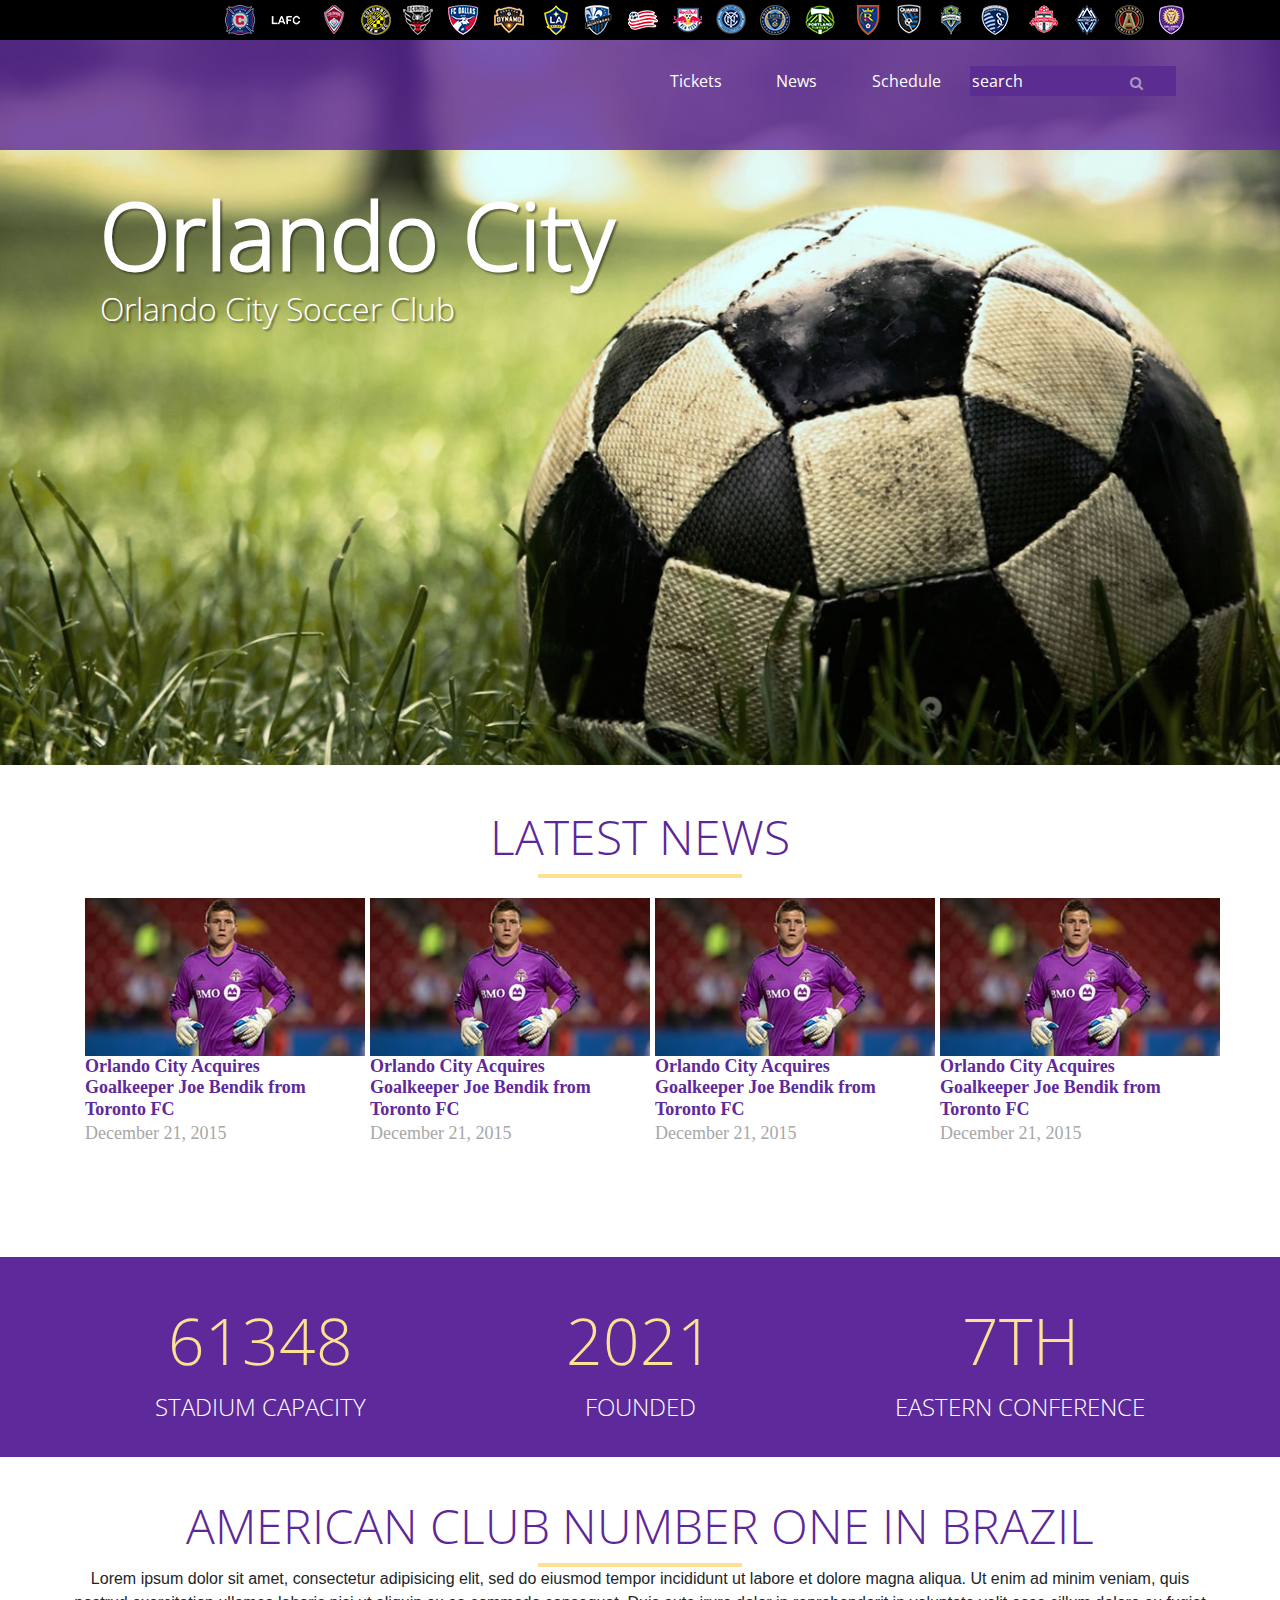
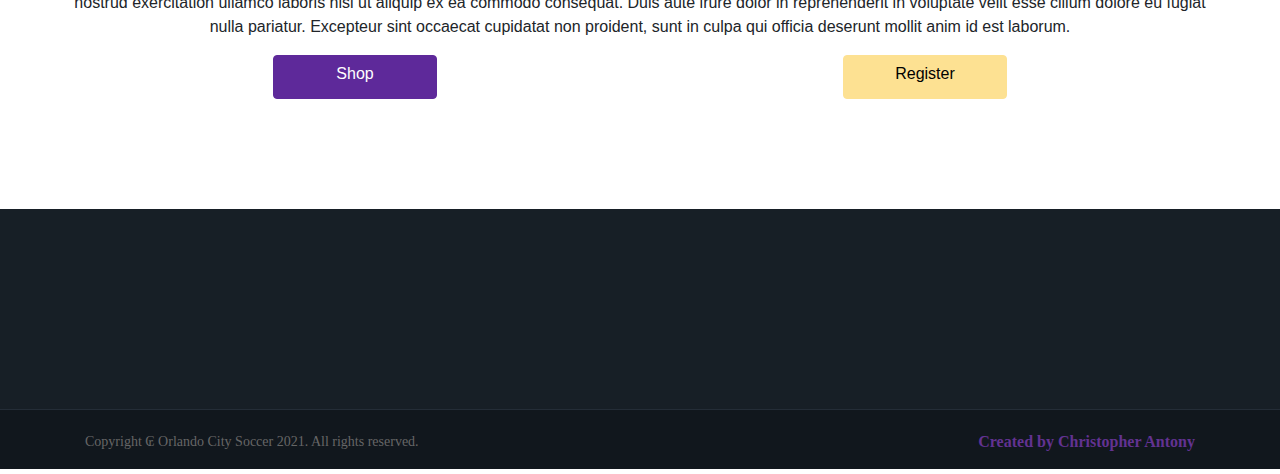
==== index.html @ f62ab470 "Versão 2" ====
<!DOCTYPE html>
<html>
<head>
	<meta charset="utf-8">
	<meta name="viewport" content="width=device-width, initial-scale=1">
	<title>Orlando City</title>
    <link rel="stylesheet" href="lib/bootstrap/css/bootstrap.min.css"> 
    <link rel="stylesheet" href="https://maxcdn.bootstrapcdn.com/font-awesome/4.5.0/css/font-awesome.min.css">
	<link rel="stylesheet" href="css/orlando.css">
</head>
<body>

	<header>
		<div class="container">
			<img id="logotipo" src="img/orlando-logo.png" alt="Logotipo">
		</div>

		<div class="header-black">
			<div class="container">
				<ul align="right">
					<li class="club-01"><a href="#"></a></li>
					<li class="club-02"><a href="#"></a></li>
					<li class="club-03"><a href="#"></a></li>
					<li class="club-04"><a href="#"></a></li>
					<li class="club-05"><a href="#"></a></li>
					<li class="club-06"><a href="#"></a></li>
					<li class="club-07"><a href="#"></a></li>
					<li class="club-08"><a href="#"></a></li>
					<li class="club-09"><a href="#"></a></li>
					<li class="club-10"><a href="#"></a></li>
					<li class="club-11"><a href="#"></a></li>
					<li class="club-12"><a href="#"></a></li>
					<li class="club-13"><a href="#"></a></li>
					<li class="club-14"><a href="#"></a></li>
					<li class="club-15"><a href="#"></a></li>
					<li class="club-16"><a href="#"></a></li>
					<li class="club-17"><a href="#"></a></li>
					<li class="club-18"><a href="#"></a></li>
					<li class="club-19"><a href="#"></a></li>
					<li class="club-20"><a href="#"></a></li>
					<li class="club-21"><a href="#"></a></li>
					<li class="club-22"><a href="#"></a></li>
				</ul>		
			</div>
		</div>

			<div class="container">	
				<div class="row">
					<nav id="menu">
						<ul align="right">
							<li><a href="#">Tickets</a></li>
							<li><a href="#">News</a></li>
							<li><a href="#">Schedule</a></li>
							<li class="search">
								<div class="input-group">
							      <input type="search" placeholder="search">
							      <span class="input-group-btn">
							        <button type="button"><i class="fa fa-search"></i></button>
							      </span>
							    </div><!-- /input-group -->
							</li>
						</ul>
					</nav>
				</div>
			</div>
	</header>

	<section>
		<div id="banner">
			<h1>Orlando City
				<small>
					Orlando City Soccer Club 
				</small>
			</h1>
			<img src="img/banner.jpg">
		</div>

		<div id="news" class="container">
				
				<div class="row text-center">
					<h2>Latest News</h2>
					<hr>	
				</div>				

				<div class="row thumbnails">
					<div class="col-md-3">
						
						<img src="img/noticia-thumb.jpg" alt="Noticia">
						<h3>Orlando City Acquires Goalkeeper Joe Bendik from Toronto FC</h3>
						<time>December 21, 2015</time>

					</div>
					<div class="col-md-3">
						
						<img src="img/noticia-thumb.jpg" alt="Noticia">
						<h3>Orlando City Acquires Goalkeeper Joe Bendik from Toronto FC</h3>
						<time>December 21, 2015</time>

					</div>
					<div class="col-md-3">
						
						<img src="img/noticia-thumb.jpg" alt="Noticia">
						<h3>Orlando City Acquires Goalkeeper Joe Bendik from Toronto FC</h3>
						<time>December 21, 2015</time>

					</div>
					<div class="col-md-3">
						
						<img src="img/noticia-thumb.jpg" alt="Noticia">
						<h3>Orlando City Acquires Goalkeeper Joe Bendik from Toronto FC</h3>
						<time>December 21, 2015</time>

					</div>
				</div>

			</div>


			<div id="estatisticas">
				<div class="container">
				<div class="row">
					<div class="col-md-4"><p>61348<small>Stadium Capacity</small></p></div>
					<div class="col-md-4"><p>2021<small>Founded</small></p></div>
					<div class="col-md-4"><p>7th<small>Eastern conference</small></p></div>
				</div>
			</div>
			</div>


			<div id="call-to-action">
				<div class="container">
				<div class="row text-center">
					<h2>American club number one in Brazil</h2>
					<hr>
				</div>

				<div class="row">
					<p>Lorem ipsum dolor sit amet, consectetur adipisicing elit, sed do eiusmod
					tempor incididunt ut labore et dolore magna aliqua. Ut enim ad minim veniam,
					quis nostrud exercitation ullamco laboris nisi ut aliquip ex ea commodo
					consequat. Duis aute irure dolor in reprehenderit in voluptate velit esse
					cillum dolore eu fugiat nulla pariatur. Excepteur sint occaecat cupidatat non
					proident, sunt in culpa qui officia deserunt mollit anim id est laborum.</p>
				</div>

				<div class="row">
					<div class="col-md-6">
						<a href="¨#" class="btn btn-roxo">Shop</a>
					</div>
					<div class="col-md-6">
						<a href="¨#" class="btn btn-amarelo">Register</a>
					</div>
				</div>
			</div>
			</div>
	</section>

	<footer>
		<div class="row row-cinza-claro">
			<div class="container">
				
			</div>
		</div>

		<div class="row row-cinza-escuro">
			<div class="container">
				<p class="pull-left">Copyright ₢ Orlando City Soccer 2021. All rights reserved.</p>
				<p class="pull-right text-roxo">Created by Christopher Antony</p>
			</div>
		</div>

	</footer>


	<script src="lib/jquery/jquery.min.js"></script>
	<script src="lib/bootstrap/js/bootstrap.min.js"></script>
</body>
</html>
---- css/orlando.css ----
@font-face{
	font-family: 'Open-Sans';
	src: url("../fonts/static/OpenSans/OpenSans-Regular.ttf");
	font-size: 1em;
}

@font-face{
	font-family: 'OpenSans-Light';
	src: url("../fonts/static/OpenSans/OpenSans-Light.ttf");
	font-size: 1em;
}

header{
	width: 100%;
	height: 150px;
	background-color: rgba(94, 41, 154, 0.8);
	z-index: 2;
	position: relative;
}

header .container{
	position: relative;

}

header .header-black{

	background-color: #000;
	height: 40px;

}

header .header-black li{

	background-image: url("../img/clubs.png");
	background-repeat: no-repeat;
	display: inline-block;
	margin: 4px;

}

header .header-black li.club-01{
	background-position: 0px 0px;
}

header .header-black li.club-02{
	background-position: -48px 0px;
}

header .header-black li.club-03{
	background-position: -90px 0px;
}

header .header-black li.club-04{
	background-position: -138px 0px;
}

header .header-black li.club-05{
	background-position: -190px 0px;
}

header .header-black li.club-06{
	background-position: -240px 0px;
}

header .header-black li.club-07{
	background-position: -287px 0px;
}

header .header-black li.club-08{
	background-position: -332px 0px;
}

header .header-black li.club-09{
	background-position: -379px 0px;
}

header .header-black li.club-10{
	background-position: -428px 0px;
}

header .header-black li.club-11{
	background-position: -477px 0px;
}

header .header-black li.club-12{
	background-position: -527px 0px;
}

header .header-black li.club-13{
	background-position: -578px 0px;
}

header .header-black li.club-14{
	background-position: -627px 0px;
}

header .header-black li.club-15{
	background-position: -670px 0px;
}

header .header-black li.club-16{
	background-position: -717px 0px;
}
header .header-black li.club-17 {
	background-position: -763px 0px;
}
header .header-black li.club-18 {
	background-position: -808px 0px;
}
header .header-black li.club-19 {
	background-position: -853px 0px;
}
header .header-black li.club-20 {
	background-position: -900px 0px;
}
header .header-black li.club-21 {
	background-position: -950px 0px;
}
header .header-black li.club-22 {
	background-position: -1000px 0px;
}


header .header-black li a {
	width: 32px;
	height: 32px;
	display: block;
}

header #logotipo{
	position: absolute;
	top: 20px;
	margin-left: -250px;
}

header .row{
	margin-left: 520px;
}

#menu{
	margin: 26px 0px;
}

#menu li{
	display: inline-block;
	font-family: "Open-Sans";
}

#menu li.search ::-webkit-input-placeholder{
	color: #fff;
}

#menu li a{
	color: #FFF;
	font-size: 16px;
	padding: 10px 25px;
}

#menu li.search {
	width: 182px;
}

#menu li.search button{
	background: none;
	border: none;
	position: absolute;
	right: 3px;
	top: 3px;
}

#menu li.search button i{
	font-size: 14px;
	color: rgba(255, 255, 255, 0.5);
}

#menu li.search input {
	background-color: #5C2D90;
	color: #fff;
	border: none;
	height: 30px;
	line-height: 30px;
}

#banner {
	width: 100%;
	height: 728px;
	position: relative;
	top: -270px;
}

#banner img{
	width: 100%;
	height: 728px;
	top: -270px;
}

#banner h1{
	color: #fff;
	top: 300px;
	position: relative;
	font-size: 92px;
	text-shadow: 2px 2px 2px rgba(0, 0, 0, 0.45);
	font-family: "OpenSans-Light";
	font-weight: bold;
	margin-left: 100px;
}

#banner h1 small{
	font-size: 32px;
	display: block;
}

#news {
	position: relative;
    top: -110px;

}
#news h2 {
	color:#5E2799;
	font-family: 'OpenSans-Light';
	font-size: 48px;
	text-transform: uppercase;
	text-align: center;
}
#news hr {
	border:#FDE192 solid 2px;
	width: 200px;
	margin: 0 auto;
}
#news .thumbnails {
	margin-top: 20px;
}
#news .thumbnails h3 {
	color: #5E299A;
	font-size: 18px;
	font-family: 'OpenSans';
	font-weight: bold;
	margin-bottom: 0;
}
#news .thumbnails time {
	color:#A7A7A7;
	font-size: 18px;
	font-family: 'OpenSans';
}

#news .text-center {
	margin-top: 40px;
	display: flex;
	flex-direction: column;
}

#estatisticas{
	background-color: #5E299A;
	width: 100%;
	height: 200px;
	text-align: center;
}

#estatisticas p{
	color: #FDE092;
	text-transform: uppercase;
	font-family: 'OpenSans-Light';
	font-size: 64px;
	margin-top: 36px;
}

#estatisticas p small{
	color: #fff;
	font-size: 24px;
	display: block;
}

#call-to-action{
	text-align: center;
}

#call-to-action h2{
	color: #5E2799;
	font-family: 'OpenSans-Light';
	font-size: 48px;
	text-transform: uppercase;
	text-align: center;

}

#call-to-action hr{
	border:#FDE192 solid 2px;
	width: 200px;
	margin: 0 auto;
}

#call-to-action .text-center {
	margin-top: 40px;
	display: flex;
	flex-direction: column;
}

#call-to-action .btn-roxo{
	color: #fff;
	background-color: #5E299A;
	border-color: #5E299A;
	min-width: 164px;
	height: 44px;

}

#call-to-action .btn-amarelo{
	color: #000;
	background-color: #FDE192;
	border-color: #FDE192;
	min-width: 164px;
	height: 44px;

}

footer{
	margin-top: 110px;
}

footer .row p{
	line-height: 64px;
	margin-bottom: 0;
}

footer .row-cinza-claro{
	height: 200px;
	background-color: #171F26;
}

footer .row-cinza-escuro{
	height: 60px;
	background-color: #11171D;
	border-top: #242D37 1px solid;
}
footer .pull-left{
	font-family: 'OpenSans';
	font-size: 14px;
	color: #666;
}

footer .text-roxo{
	color: #623291;
	font-family: 'OpenSans';
	font-weight: bold;
}
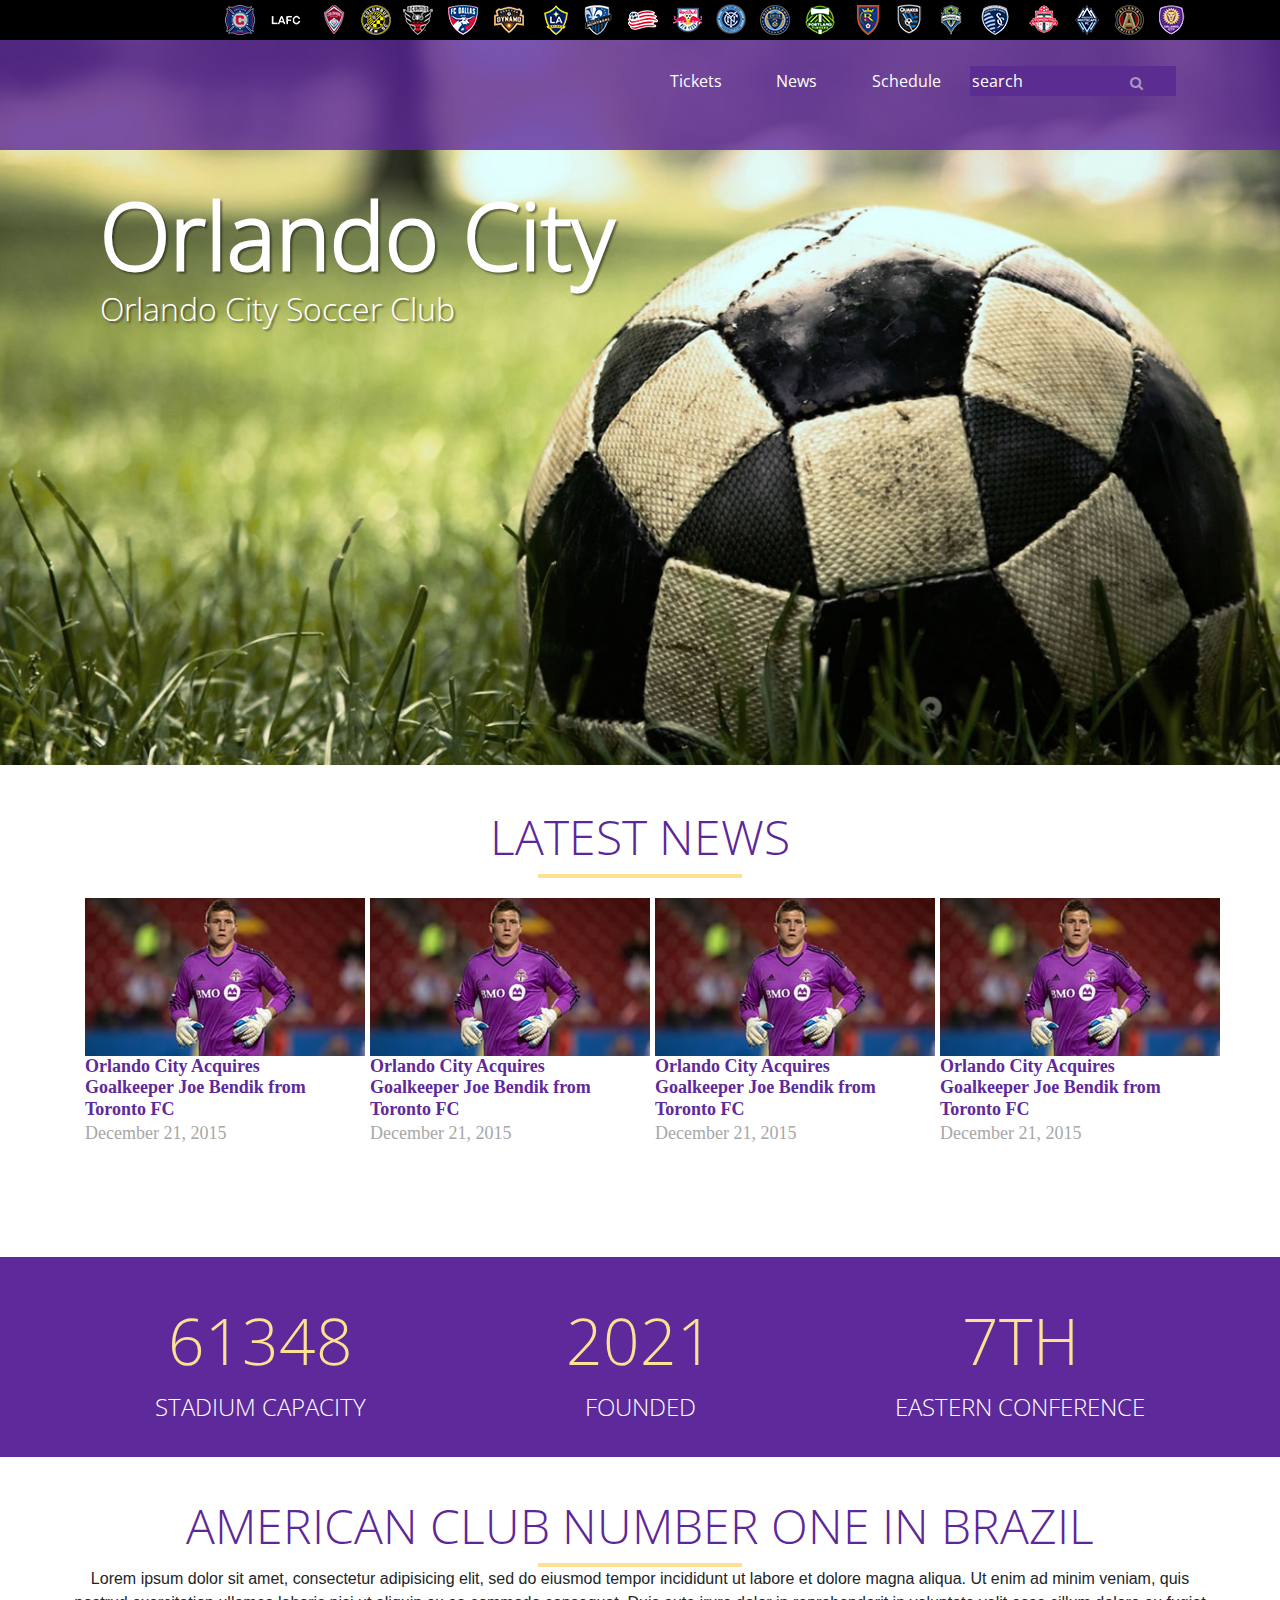
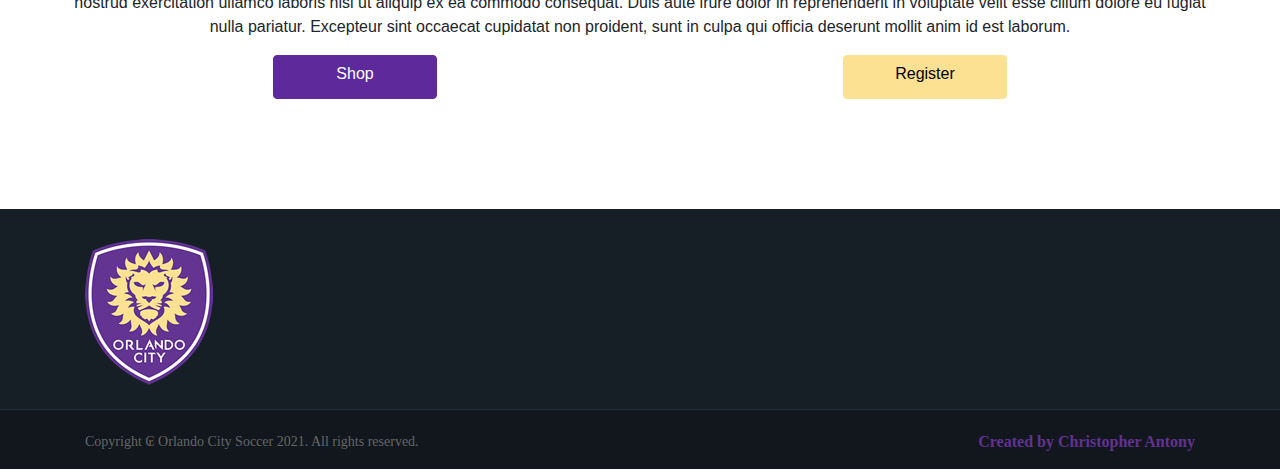
==== commit 103e176a: "Versão 2.1 - Finalizando footer" ====
--- a/index.html
+++ b/index.html
@@ -159,6 +159,24 @@
 		<div class="row row-cinza-claro">
 			<div class="container">
 				
+				<div class="row">
+
+					<div class="col-md-2">
+						<img id="logo_footer" src="img/orlando-logo.png" alt="Logotipo">
+					</div>
+					<div class="col-md-10">
+						<div class="col-md-4">
+							
+						</div>
+						<div class="col-md-4">
+							
+						</div>
+						<div class="col-md-4">
+							
+						</div>
+					</div>
+				</div>
+
 			</div>
 		</div>
 
--- a/css/orlando.css
+++ b/css/orlando.css
@@ -343,4 +343,8 @@
 	color: #623291;
 	font-family: 'OpenSans';
 	font-weight: bold;
+}
+
+#logo_footer{
+	margin-top: 30px;
 }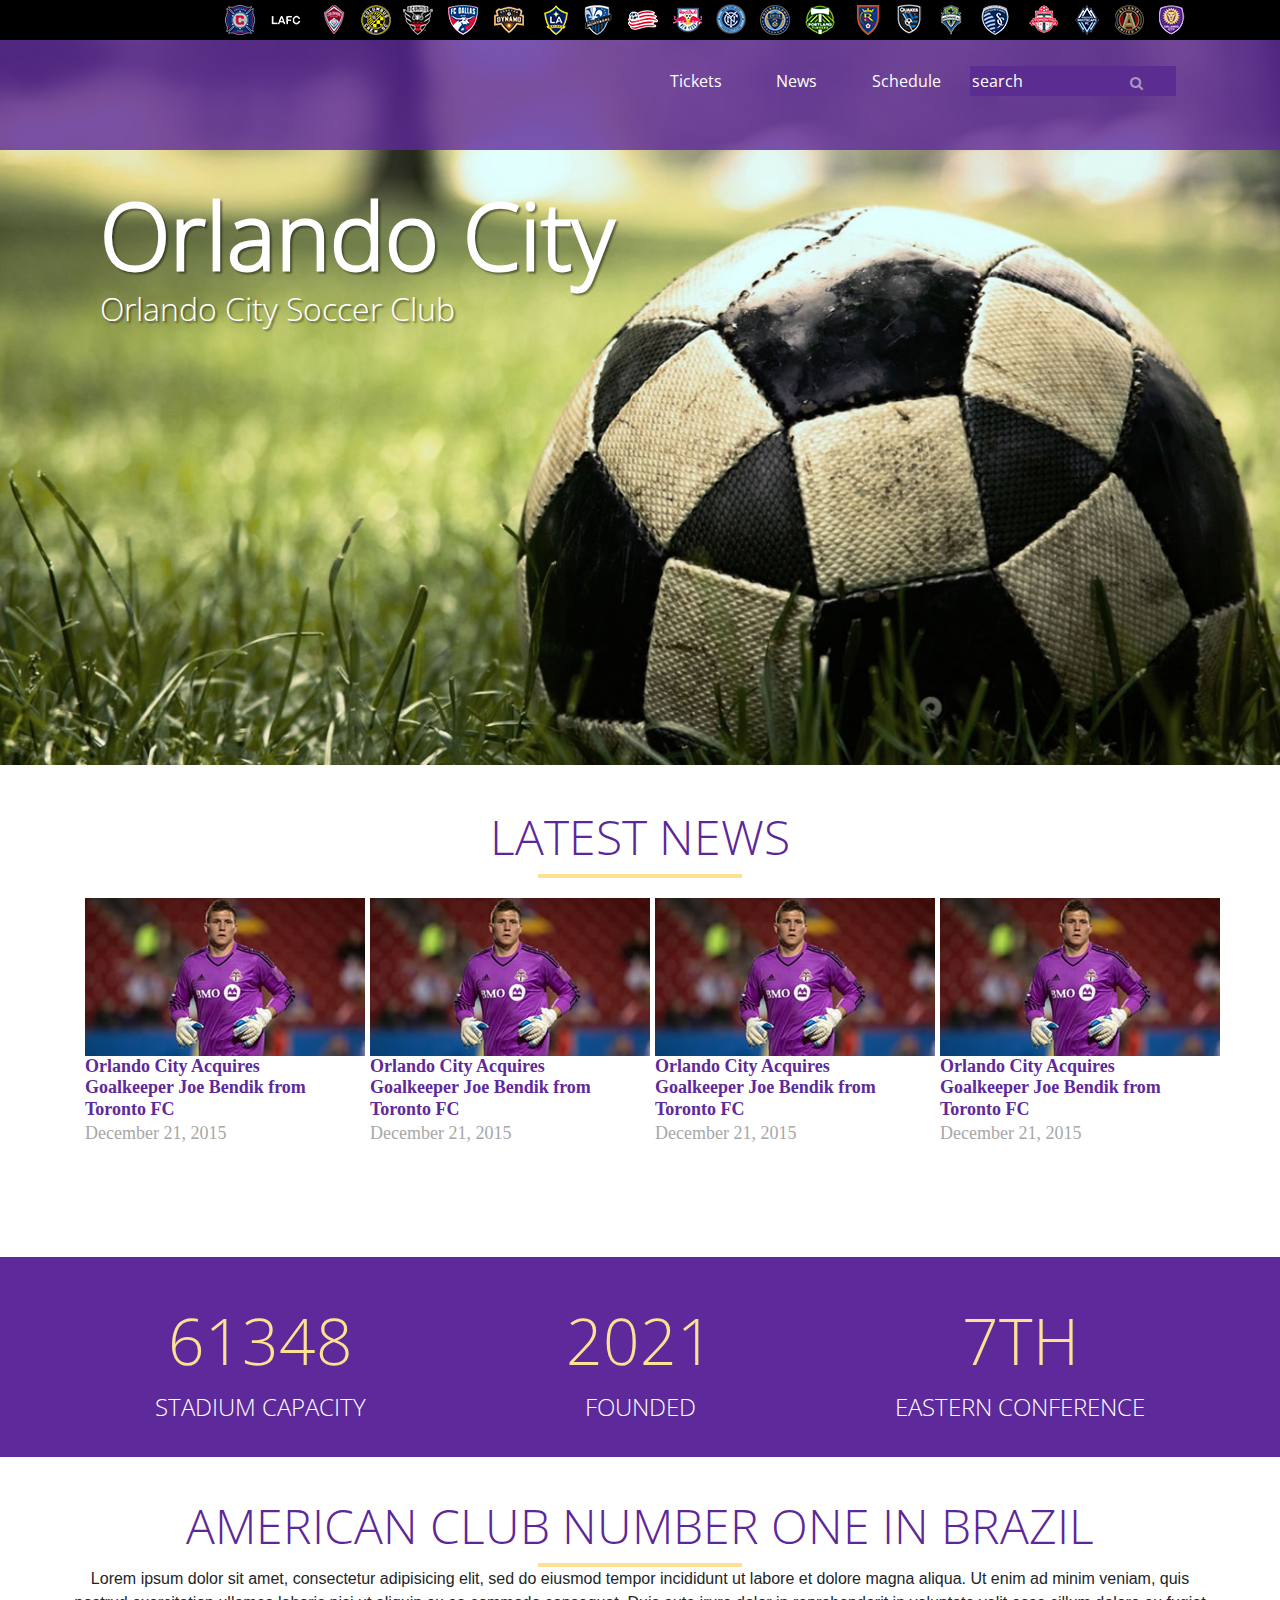
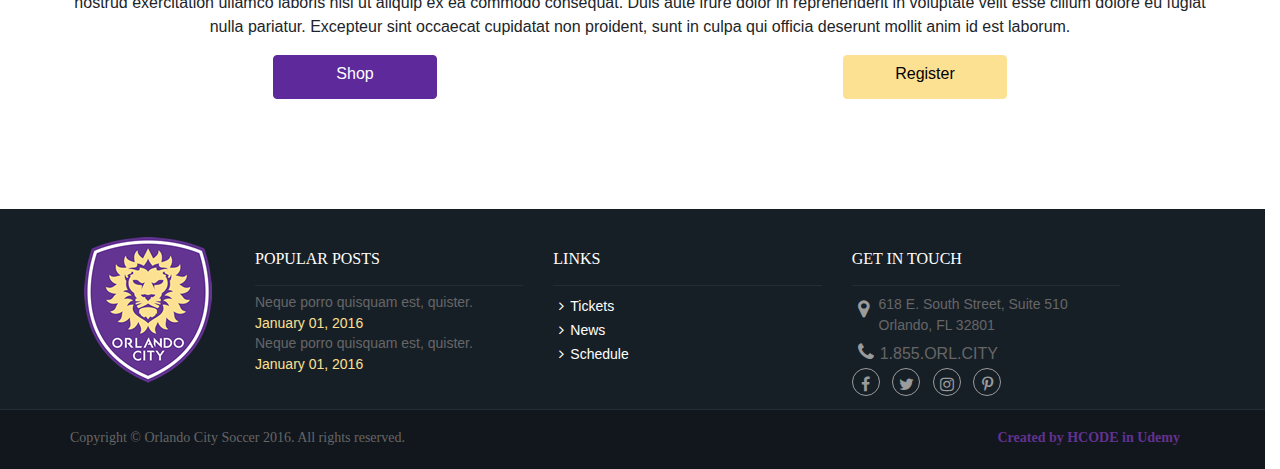
==== commit 68143999: "Versão 3" ====
--- a/index.html
+++ b/index.html
@@ -155,40 +155,98 @@
 			</div>
 	</section>
 
-	<footer>
-		<div class="row row-cinza-claro">
-			<div class="container">
+<footer>
+			
+			<div class="row row-cinza-claro">
 				
-				<div class="row">
-
-					<div class="col-md-2">
-						<img id="logo_footer" src="img/orlando-logo.png" alt="Logotipo">
-					</div>
-					<div class="col-md-10">
-						<div class="col-md-4">
+				<div class="container">
+					
+					<div class="row">
+						
+						<div class="col-md-2 text-center">
 							
+							<img class="logotipo" src="img/orlando-logo.png" alt="Logotipo">
+
 						</div>
-						<div class="col-md-4">
+						<div class="col-md-10">
 							
+							<div class="row row-cols">
+								<div class="col-md-4 col-popular-post">
+									
+									<h4>POPULAR POSTS</h4>
+
+									<ul class="list-unstyled">
+										<li>
+											<h5>Neque porro quisquam est, quister.</h5>
+											<time>January 01, 2016</time>
+										</li>
+										<li>
+											<h5>Neque porro quisquam est, quister.</h5>
+											<time>January 01, 2016</time>
+										</li>
+
+									</ul>
+
+								</div>
+								<div class="col-md-4 col-links">
+									
+									<h4>LINKS</h4>
+
+									<ul class="list-unstyled">
+										<li><a href="#"><i class="fa fa-angle-right"></i>Tickets</a></li>
+										<li><a href="#"><i class="fa fa-angle-right"></i>News</a></li>
+										<li><a href="#"><i class="fa fa-angle-right"></i>Schedule</a></li>
+									</ul>
+
+								</div>
+								<div class="col-md-4 col-get-in-touch">
+									
+									<h4>GET IN TOUCH</h4>
+
+									<address>
+										<i class="fa fa-map-marker"></i> <span>618 E. South Street, Suite 510<br/>Orlando, FL 32801</span>
+									</address>
+
+									<p><a href="tel:1855ORLCITY"><i class="fa fa-phone"></i>1.855.ORL.CITY</a></p>
+
+									<ul class="list-unstyled list-socials">
+										<li>
+											<a href="#" target="_blank"><i class="fa fa-facebook"></i></a>
+										</li>
+										<li>
+											<a href="#" target="_blank"><i class="fa fa-twitter"></i></a>
+										</li>
+										<li>
+											<a href="#" target="_blank"><i class="fa fa-instagram"></i></a>
+										</li>
+										<li>
+											<a href="#" target="_blank"><i class="fa fa-pinterest-p"></i></a>
+										</li>
+									</ul>
+
+								</div>
+							</div>
+
 						</div>
-						<div class="col-md-4">
-							
-						</div>
-					</div>
-				</div>
-
-			</div>
-		</div>
-
-		<div class="row row-cinza-escuro">
-			<div class="container">
-				<p class="pull-left">Copyright ₢ Orlando City Soccer 2021. All rights reserved.</p>
-				<p class="pull-right text-roxo">Created by Christopher Antony</p>
-			</div>
-		</div>
-
-	</footer>
-
+
+					</div>
+
+				</div>
+
+			</div>
+
+			<div class="row row-cinza-escuro">
+				
+				<div class="container">
+					
+					<p class="pull-left">Copyright © Orlando City Soccer 2016. All rights reserved.</p>
+					<p class="pull-right text-roxo">Created by HCODE in Udemy</p>
+
+				</div>
+
+			</div>
+
+		</footer>
 
 	<script src="lib/jquery/jquery.min.js"></script>
 	<script src="lib/bootstrap/js/bootstrap.min.js"></script>
--- a/css/orlando.css
+++ b/css/orlando.css
@@ -314,37 +314,119 @@
 
 }
 
-footer{
+
+#logo_footer{
+	margin-top: 30px;
+}
+
+footer {
 	margin-top: 110px;
 }
-
-footer .row p{
-	line-height: 64px;
+footer .row {
+	width: 100%;
+}
+footer .row p {
+	line-height: 55px;
 	margin-bottom: 0;
 }
-
-footer .row-cinza-claro{
+footer .row-cinza-claro {
 	height: 200px;
 	background-color: #171F26;
 }
-
-footer .row-cinza-escuro{
+footer .row-cinza-escuro {
 	height: 60px;
 	background-color: #11171D;
 	border-top: #242D37 1px solid;
 }
-footer .pull-left{
+footer .pull-left {
 	font-family: 'OpenSans';
 	font-size: 14px;
 	color: #666;
 }
-
-footer .text-roxo{
+footer .text-roxo {
 	color: #623291;
 	font-family: 'OpenSans';
 	font-weight: bold;
-}
-
-#logo_footer{
-	margin-top: 30px;
-}+	font-size: 14px;
+}
+footer .logotipo {
+	margin-top: 28px;
+}
+footer .col-popular-post,
+footer .col-links,
+footer .col-get-in-touch{
+	margin-top: 40px;
+}
+
+footer .row-cols h4 {
+	font-family: 'OpenSans';
+	font-size: 16px;
+	color: #FFF;
+	padding-bottom: 17px;
+	border-bottom: #242D37 1px solid;
+}
+footer .row-cols h5 {
+	color: #666;
+	font-family: Arial;
+	font-size: 14px;
+	margin-bottom: 0;
+}
+footer .row-cols time {
+	color: #FDE092;
+	font-family: Arial;
+	font-size: 14px;
+}
+footer .col-links a {
+	color: #FFF;
+	font-family: Arial;
+	font-size: 14px;
+}
+footer .col-links .fa {
+	margin: 0 6px;
+}
+footer .col-get-in-touch address {
+	color:#666;
+	font-family: Arial;
+	font-size: 14px;
+	margin-bottom: 6px;
+}
+footer .col-get-in-touch address span {
+	display: inline-block;
+}
+footer .col-get-in-touch address i {
+	position: relative;
+	top: -14px;
+}
+footer .col-get-in-touch i {
+	color: #9B9B9B;
+	font-size: 20px;
+	margin: 0 6px;
+
+}
+footer .col-get-in-touch a {
+	color: #666;
+}
+footer .col-get-in-touch p {
+	line-height: 20px;
+}
+footer .list-socials {
+	margin-top: 4px;
+}
+footer .list-socials li {
+	display: inline-block;
+	margin-right: 8px;
+}
+footer .list-socials a {
+	display: block;
+	border: #9B9B9B 1px solid;
+	width: 28px;
+	height: 28px;
+	line-height: 28px;
+	border-radius: 14px;
+	text-align: center;
+}
+footer .list-socials i {
+	font-size: 16px;
+	margin: 7px auto;
+}
+
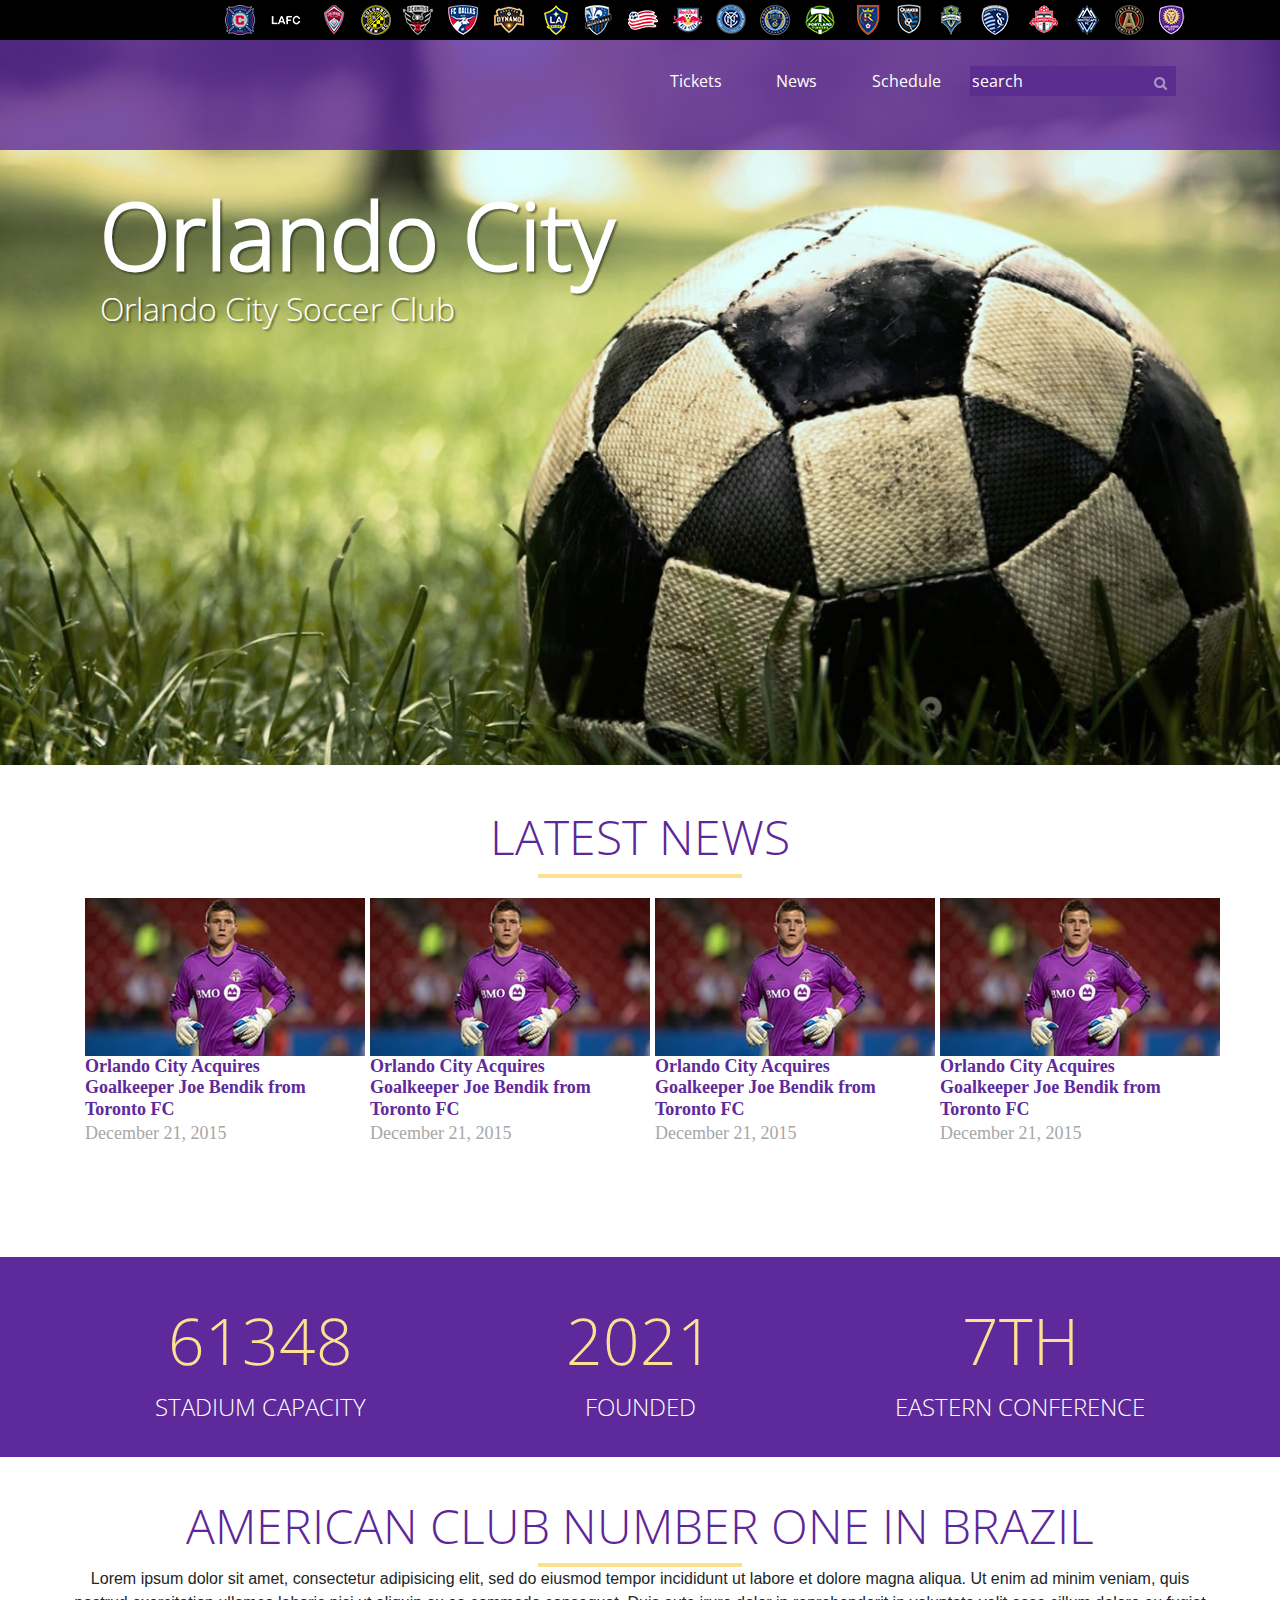
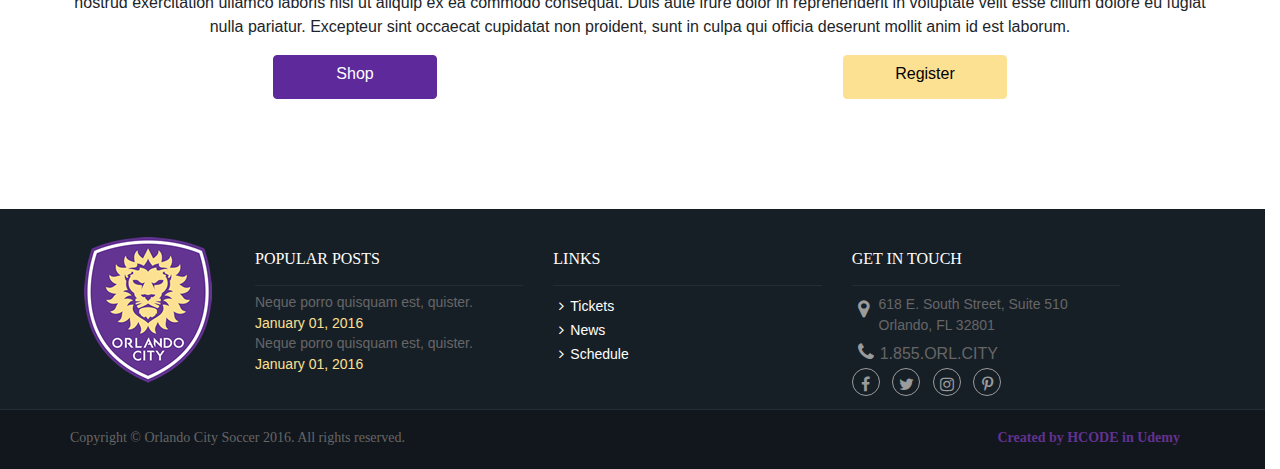
==== commit 2839c8af: "Versão 4 - animações" ====
--- a/index.html
+++ b/index.html
@@ -250,5 +250,28 @@
 
 	<script src="lib/jquery/jquery.min.js"></script>
 	<script src="lib/bootstrap/js/bootstrap.min.js"></script>
+	<script>
+	
+	$(document).ready(function(){
+
+		$("#logotipo").on("mouseover", function(){
+
+			$("#logotipo").addClass("efeito");
+
+		}).on("mouseout", function(){
+
+
+			$("#logotipo").removeClass("efeito");
+
+		});
+
+
+	});
+
+
+
+
+
+	</script>
 </body>
 </html>--- a/css/orlando.css
+++ b/css/orlando.css
@@ -129,9 +129,15 @@
 }
 
 header #logotipo{
+	transition: 1s;
 	position: absolute;
 	top: 20px;
 	margin-left: -250px;
+	z-index: 10;
+}
+
+header #logotipo.efeito{
+	opacity: 0.5;
 }
 
 header .row{
@@ -157,8 +163,13 @@
 	padding: 10px 25px;
 }
 
-#menu li.search {
+#search {
 	width: 182px;
+	transition: 1s;
+}
+
+#search.ativo{
+	width: 300px;
 }
 
 #menu li.search button{
@@ -180,6 +191,10 @@
 	border: none;
 	height: 30px;
 	line-height: 30px;
+}
+
+#menu li.search.ativo input {
+	width: 300px;
 }
 
 #banner {
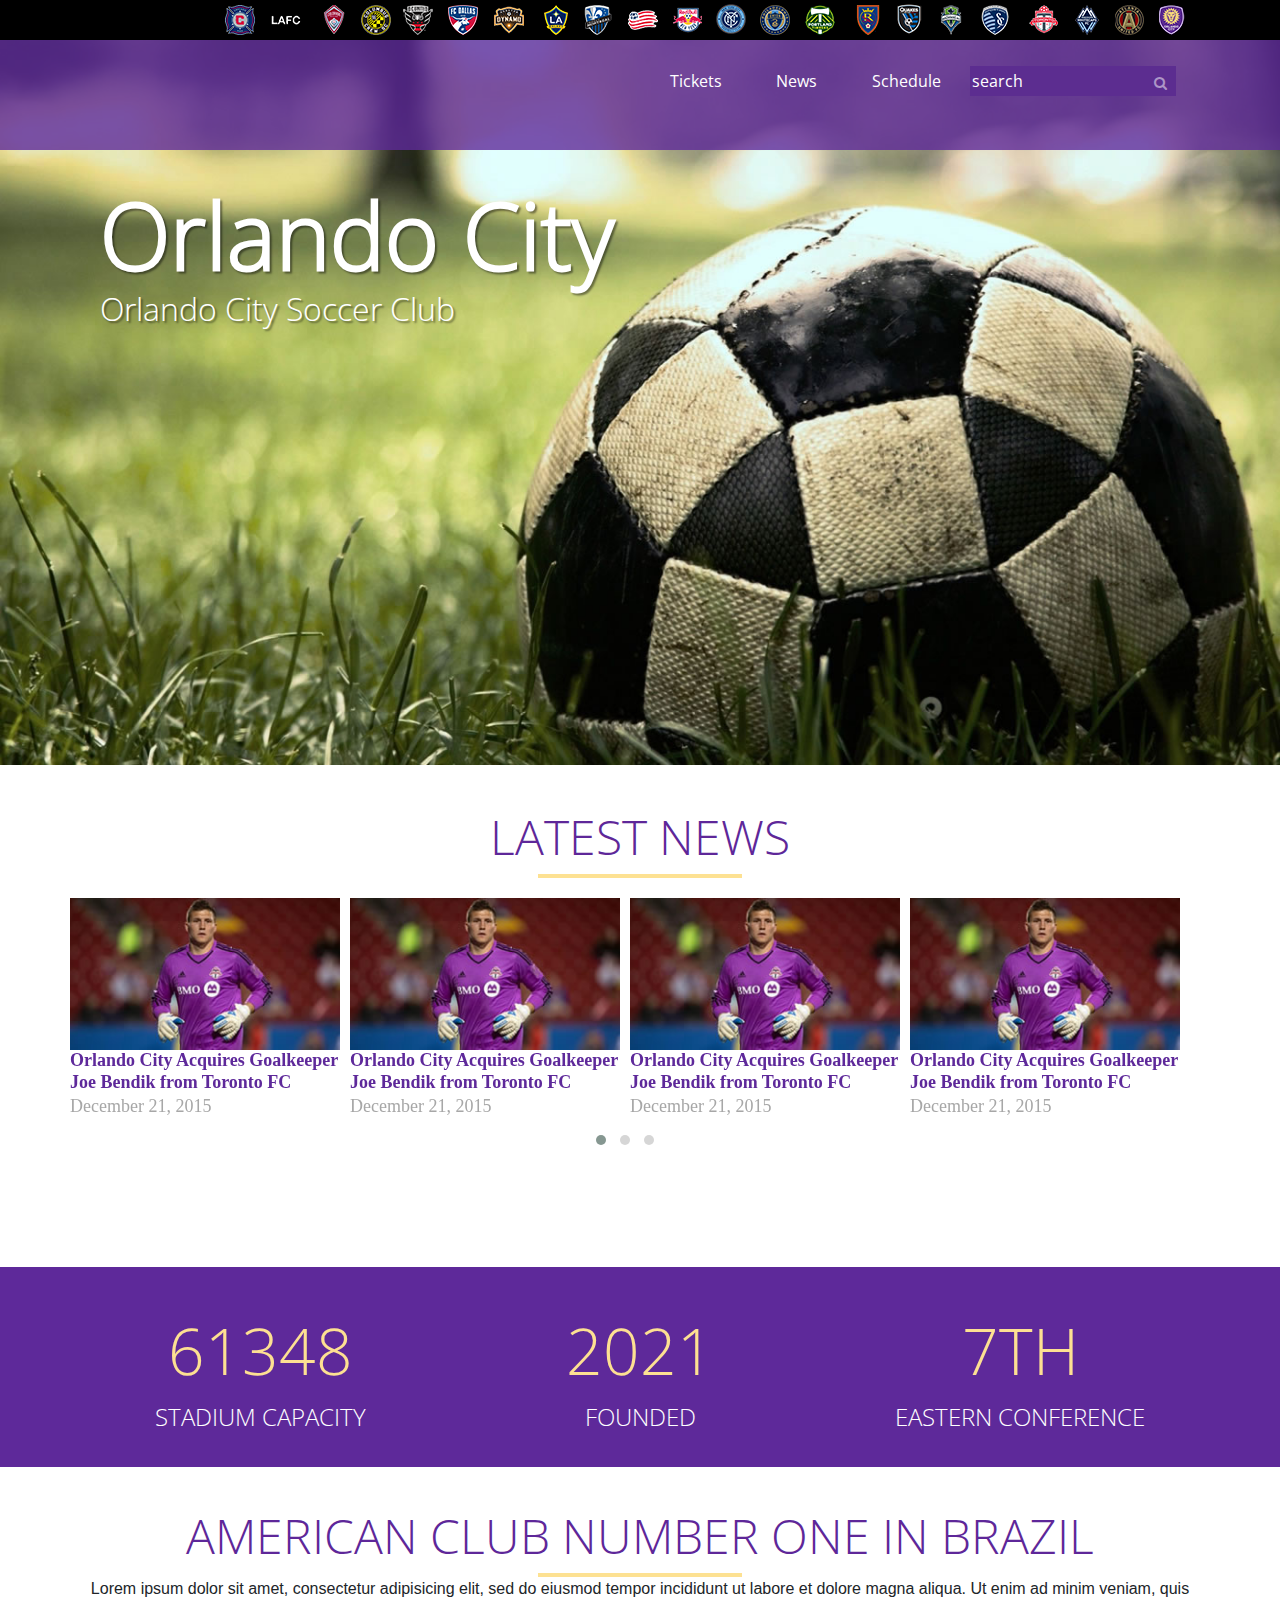
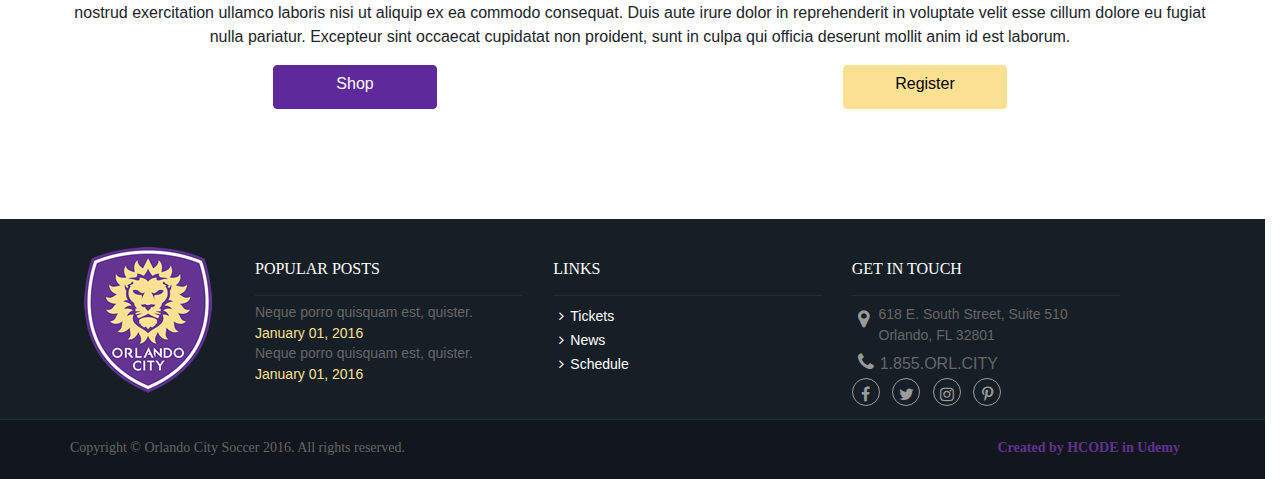
==== commit ad5043ee: "Versão 5 - Adicionando animações na lista de notícias" ====
--- a/index.html
+++ b/index.html
@@ -5,6 +5,9 @@
 	<meta name="viewport" content="width=device-width, initial-scale=1">
 	<title>Orlando City</title>
     <link rel="stylesheet" href="lib/bootstrap/css/bootstrap.min.css"> 
+    <link rel="stylesheet" href="lib/OwlCarousel2/dist/assets/owl.carousel.min.css">
+     <link rel="stylesheet" href="lib/OwlCarousel2/dist/assets/owl.theme.default.css">
+    <link rel="stylesheet" href="lib/OwlCarousel2/dist/assets/owl.theme.default.min.css">
     <link rel="stylesheet" href="https://maxcdn.bootstrapcdn.com/font-awesome/4.5.0/css/font-awesome.min.css">
 	<link rel="stylesheet" href="css/orlando.css">
 </head>
@@ -82,34 +85,75 @@
 					<hr>	
 				</div>				
 
-				<div class="row thumbnails">
-					<div class="col-md-3">
-						
+				<div class="row thumbnails owl-carousel owl-theme">
+					<div class="item">
+						<div class="item-inner">
+							<img src="img/noticia-thumb.jpg" alt="Noticia">
+							<h3>Orlando City Acquires Goalkeeper Joe Bendik from Toronto FC</h3>
+							<time>December 21, 2015</time>
+						</div>
+					</div>
+
+					<div class="item">
+						<div class="item-inner">
 						<img src="img/noticia-thumb.jpg" alt="Noticia">
 						<h3>Orlando City Acquires Goalkeeper Joe Bendik from Toronto FC</h3>
 						<time>December 21, 2015</time>
-
-					</div>
-					<div class="col-md-3">
-						
+						</div>
+					</div>
+					<div class="item">
+						<div class="item-inner">
 						<img src="img/noticia-thumb.jpg" alt="Noticia">
 						<h3>Orlando City Acquires Goalkeeper Joe Bendik from Toronto FC</h3>
 						<time>December 21, 2015</time>
-
-					</div>
-					<div class="col-md-3">
-						
+						</div>
+					</div>
+					<div class="item">
+						<div class="item-inner">
 						<img src="img/noticia-thumb.jpg" alt="Noticia">
 						<h3>Orlando City Acquires Goalkeeper Joe Bendik from Toronto FC</h3>
 						<time>December 21, 2015</time>
-
-					</div>
-					<div class="col-md-3">
-						
-						<img src="img/noticia-thumb.jpg" alt="Noticia">
-						<h3>Orlando City Acquires Goalkeeper Joe Bendik from Toronto FC</h3>
-						<time>December 21, 2015</time>
-
+						</div>
+					</div>
+
+					<div class="item">
+						<div class="item-inner">
+							<img src="img/noticia-thumb.jpg" alt="Noticia">
+							<h3>Orlando City Acquires Goalkeeper Joe Bendik from Toronto FC</h3>
+							<time>December 21, 2015</time>
+						</div>
+					</div>
+
+					<div class="item">
+						<div class="item-inner">
+							<img src="img/noticia-thumb.jpg" alt="Noticia">
+							<h3>Orlando City Acquires Goalkeeper Joe Bendik from Toronto FC</h3>
+							<time>December 21, 2015</time>
+						</div>
+					</div>
+
+					<div class="item">
+						<div class="item-inner">
+							<img src="img/noticia-thumb.jpg" alt="Noticia">
+							<h3>Orlando City Acquires Goalkeeper Joe Bendik from Toronto FC</h3>
+							<time>December 21, 2015</time>
+						</div>
+					</div>
+
+					<div class="item">
+						<div class="item-inner">
+							<img src="img/noticia-thumb.jpg" alt="Noticia">
+							<h3>Orlando City Acquires Goalkeeper Joe Bendik from Toronto FC</h3>
+							<time>December 21, 2015</time>
+						</div>
+					</div>
+
+					<div class="item">
+						<div class="item-inner">
+							<img src="img/noticia-thumb.jpg" alt="Noticia">
+							<h3>Orlando City Acquires Goalkeeper Joe Bendik from Toronto FC</h3>
+							<time>December 21, 2015</time>
+						</div>
 					</div>
 				</div>
 
@@ -249,6 +293,7 @@
 		</footer>
 
 	<script src="lib/jquery/jquery.min.js"></script>
+	<script src="lib/OwlCarousel2/dist/owl.carousel.min.js"></script>
 	<script src="lib/bootstrap/js/bootstrap.min.js"></script>
 	<script>
 	
@@ -260,16 +305,30 @@
 
 		}).on("mouseout", function(){
 
-
 			$("#logotipo").removeClass("efeito");
 
 		});
 
+		
+		$(".thumbnails").owlCarousel({
+			loop:true,
+			margin: 10,
+			//nav:true,
+			//navText: ["Anterior","Próximo"],
+			responsive: {
+				0:{
+					items: 1
+				},
+				480:{
+					items: 3
+				},
+				1000:{
+					items: 4
+				},
+			}
+		});
 
 	});
-
-
-
 
 
 	</script>
--- a/css/orlando.css
+++ b/css/orlando.css
@@ -257,6 +257,14 @@
 	color:#A7A7A7;
 	font-size: 18px;
 	font-family: 'OpenSans';
+}
+
+#news .thumbanils .item-inner{
+	padding: 10px;
+}
+
+#news .thumbnails .item-inner img {
+	width: 100%;
 }
 
 #news .text-center {
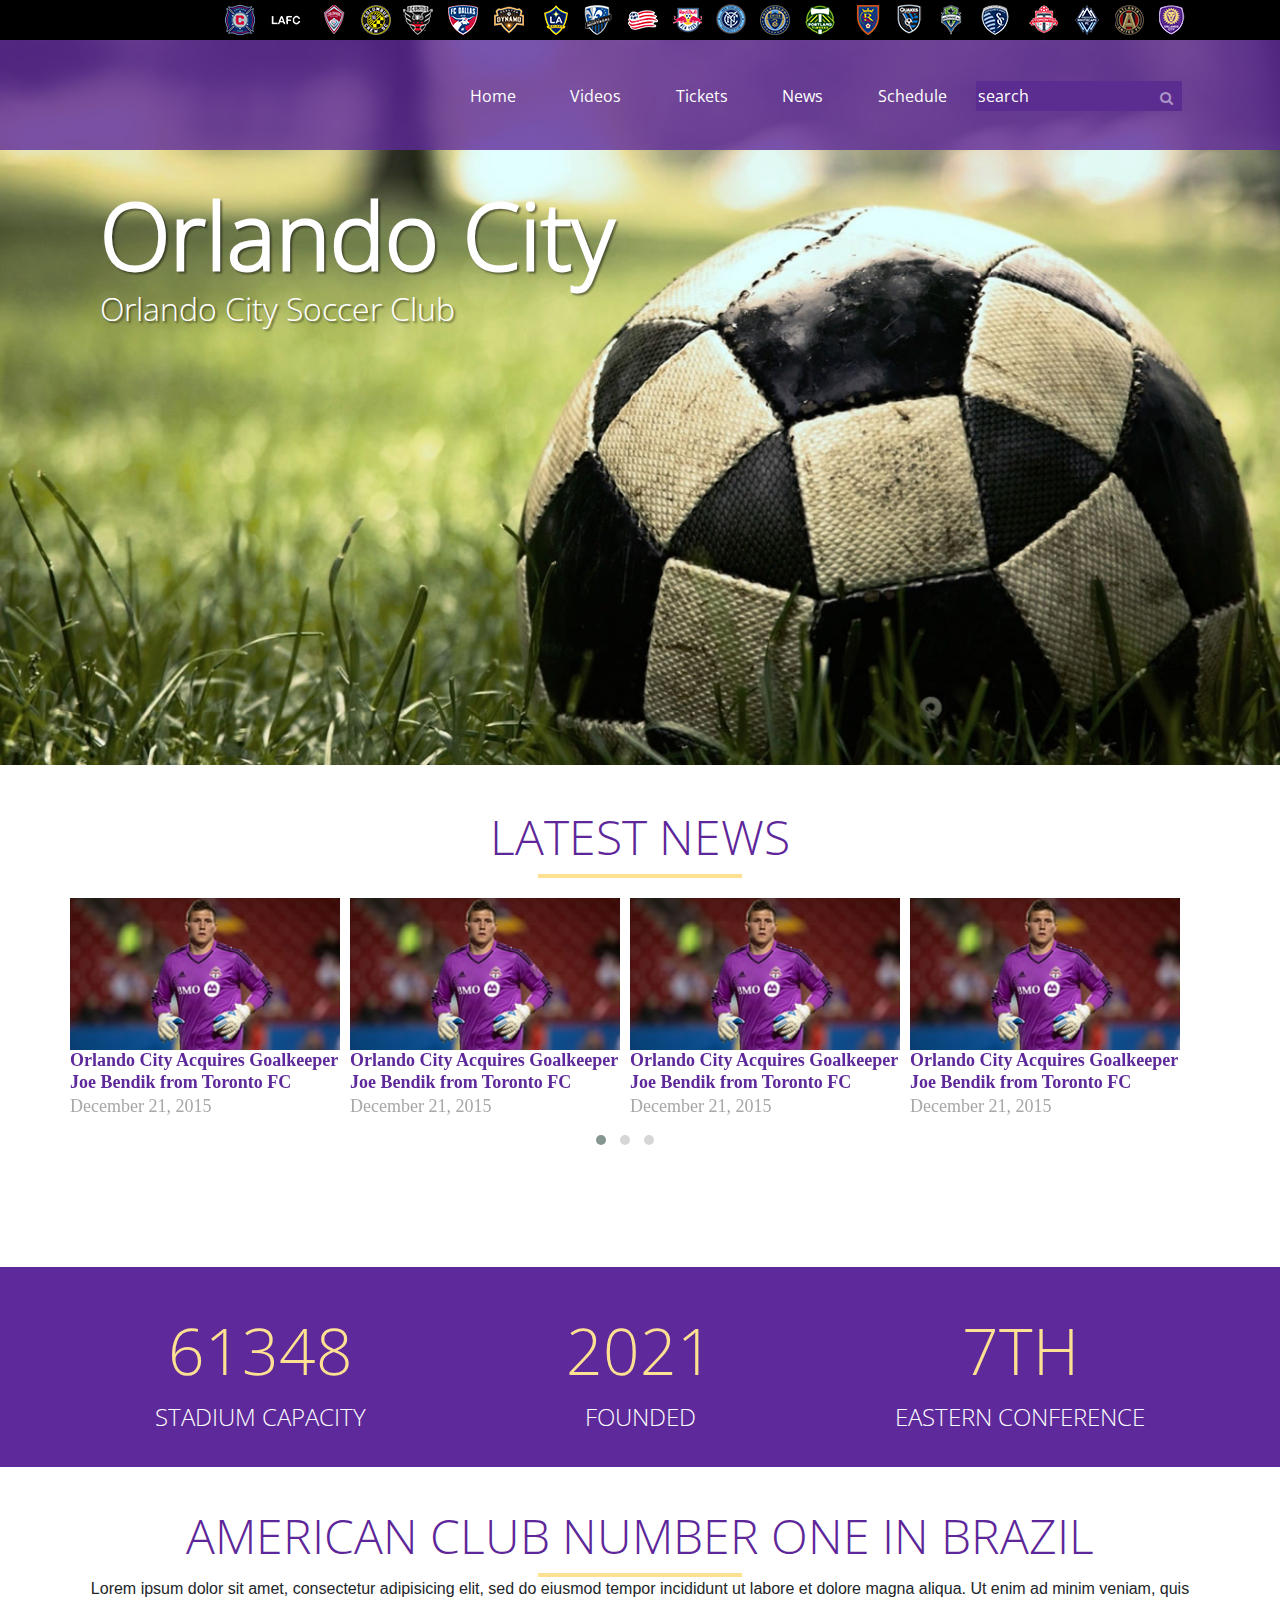
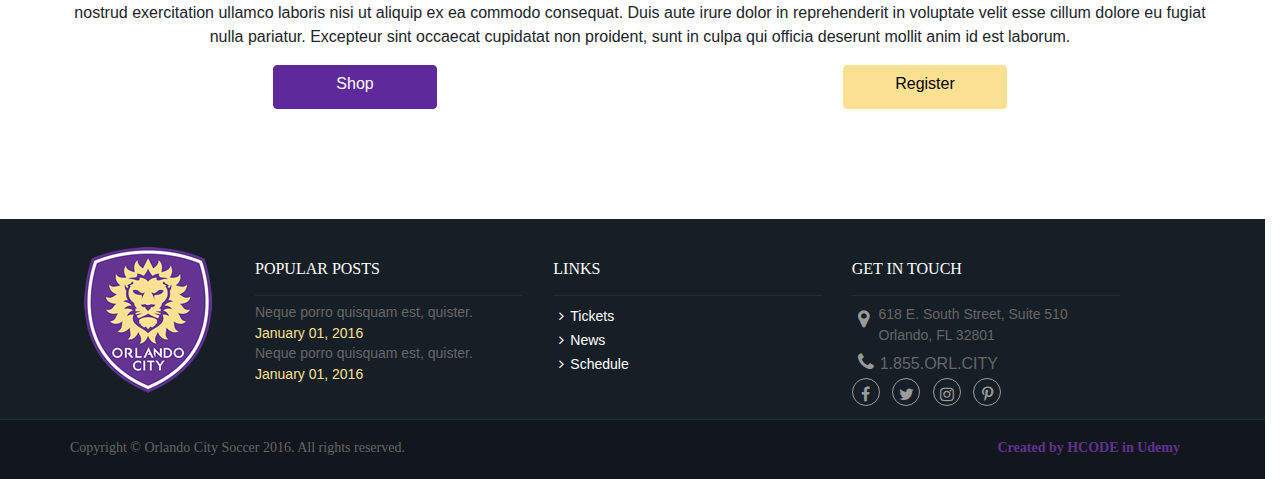
==== commit 4627d11a: "Versão 6 - Página de vídeo & alteração no menu" ====
--- a/index.html
+++ b/index.html
@@ -51,6 +51,8 @@
 				<div class="row">
 					<nav id="menu">
 						<ul align="right">
+							<li><a href="index.html">Home</a></li>
+							<li><a href="videos.html">Videos</a></li>
 							<li><a href="#">Tickets</a></li>
 							<li><a href="#">News</a></li>
 							<li><a href="#">Schedule</a></li>
--- a/css/orlando.css
+++ b/css/orlando.css
@@ -141,7 +141,8 @@
 }
 
 header .row{
-	margin-left: 520px;
+	margin-top: 15px;
+	margin-left: 320px;
 }
 
 #menu{
@@ -334,7 +335,6 @@
 	border-color: #FDE192;
 	min-width: 164px;
 	height: 44px;
-
 }
 
 
@@ -453,3 +453,7 @@
 	margin: 7px auto;
 }
 
+#Video{
+	margin-left: 250px;
+	margin-top: 20px;
+}
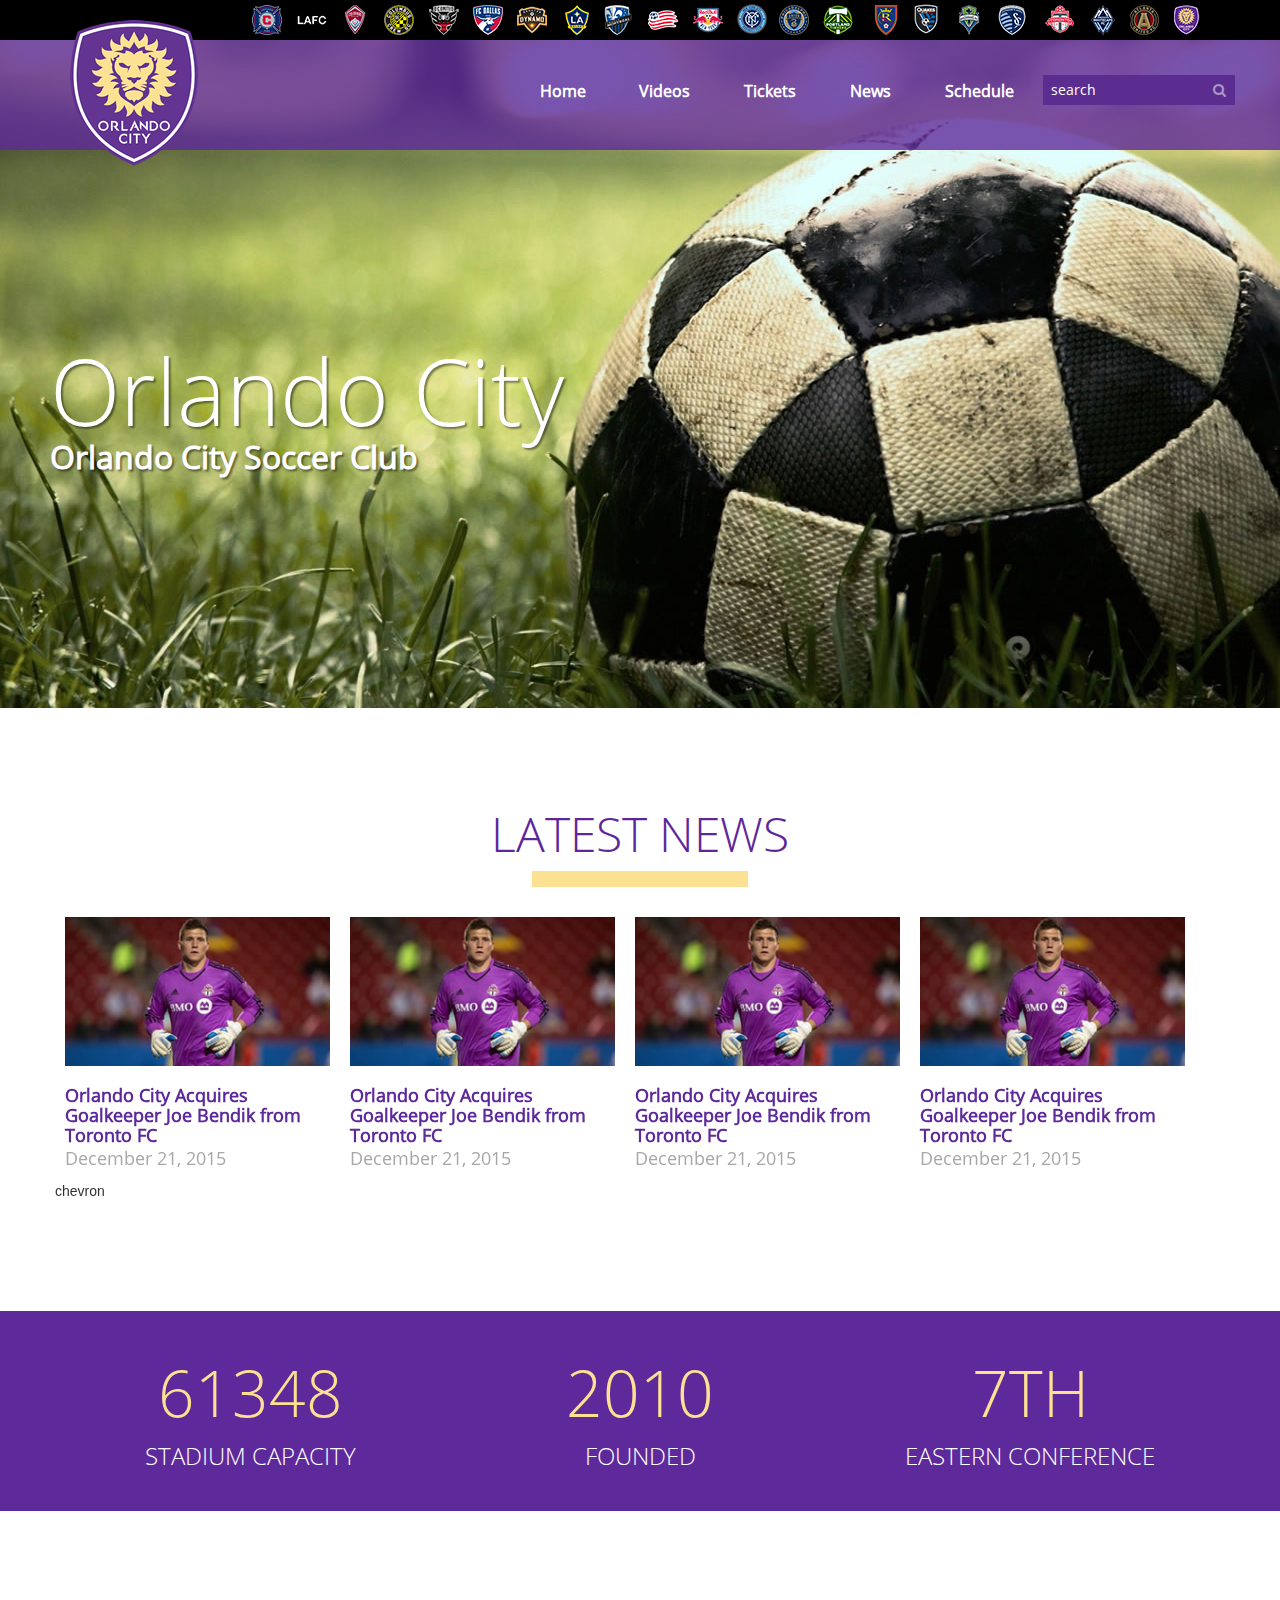
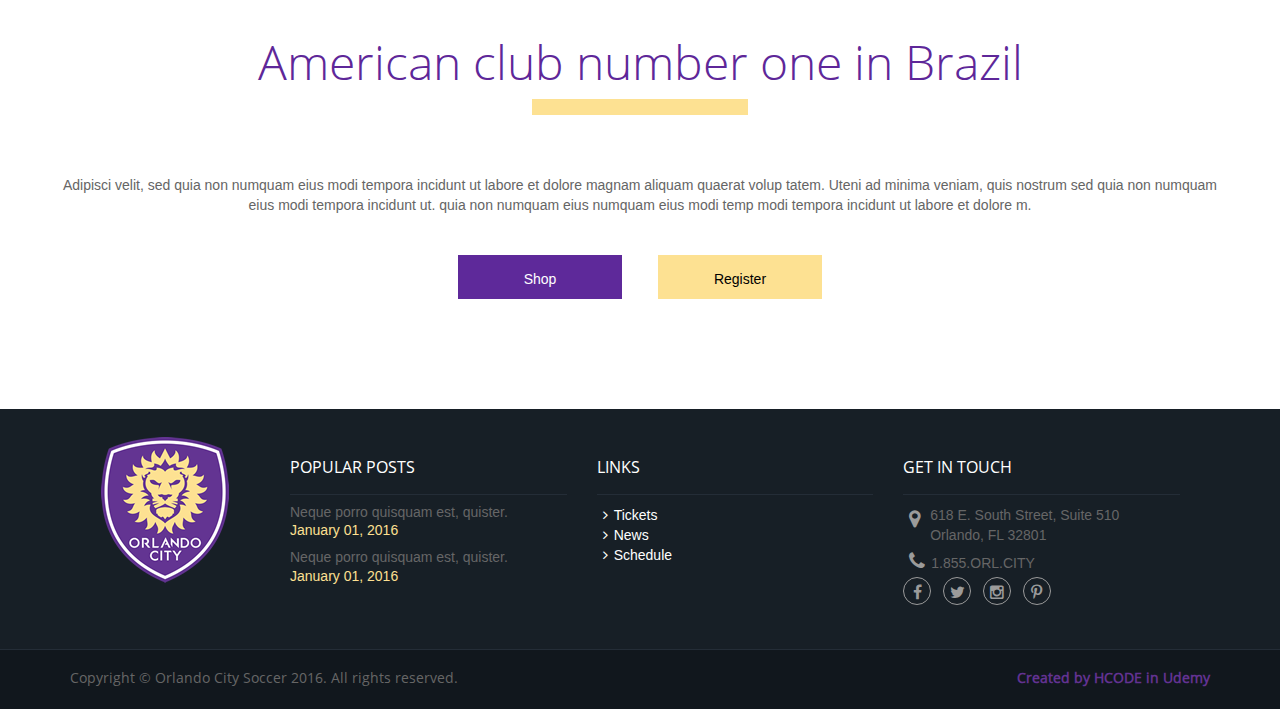
==== commit d3b91199: "Versão final - Tornando Responsivo" ====
--- a/index.html
+++ b/index.html
@@ -1,56 +1,86 @@
 <!DOCTYPE html>
 <html>
-<head>
-	<meta charset="utf-8">
-	<meta name="viewport" content="width=device-width, initial-scale=1">
-	<title>Orlando City</title>
-    <link rel="stylesheet" href="lib/bootstrap/css/bootstrap.min.css"> 
-    <link rel="stylesheet" href="lib/OwlCarousel2/dist/assets/owl.carousel.min.css">
-     <link rel="stylesheet" href="lib/OwlCarousel2/dist/assets/owl.theme.default.css">
-    <link rel="stylesheet" href="lib/OwlCarousel2/dist/assets/owl.theme.default.min.css">
-    <link rel="stylesheet" href="https://maxcdn.bootstrapcdn.com/font-awesome/4.5.0/css/font-awesome.min.css">
-	<link rel="stylesheet" href="css/orlando.css">
-</head>
-<body>
-
-	<header>
-		<div class="container">
-			<img id="logotipo" src="img/orlando-logo.png" alt="Logotipo">
-		</div>
-
-		<div class="header-black">
+	<head>
+
+		<meta charset="utf-8">
+		<meta name="viewport" content="width:device-width, initial-scale=1">
+		<title>Orlando City</title>
+		<link rel="stylesheet" href="lib/bootstrap/css/bootstrap.min.css">
+		<link rel="stylesheet" href="lib/owl.carousel/owl-carousel/owl.carousel.css">
+		<link rel="stylesheet" href="fonts/font-awesome/css/font-awesome.min.css">
+		<link rel="stylesheet" href="css/orlando.css">
+		<link rel="stylesheet" href="css/orlando-mobile.css">
+
+	</head>
+	<body>
+
+		<header>
+			
+			<div id="menu-mobile-mask" class="visible-xs"></div>
+
+			<div id="menu-mobile" class="visible-xs">
+				
+				<ul class="list-unstyled">
+					<li><a href="videos.html">Videos</a></li>
+					<li><a href="#">Tickets</a></li>
+					<li><a href="#">News</a></li>
+					<li><a href="#">Schedule</a></li>
+				</ul>
+
+				<div class="bar-close">
+					<button type="button" class="btn btn-close"><i class="fa fa-close"></i></button>
+				</div>
+
+			</div>
+			
 			<div class="container">
-				<ul align="right">
-					<li class="club-01"><a href="#"></a></li>
-					<li class="club-02"><a href="#"></a></li>
-					<li class="club-03"><a href="#"></a></li>
-					<li class="club-04"><a href="#"></a></li>
-					<li class="club-05"><a href="#"></a></li>
-					<li class="club-06"><a href="#"></a></li>
-					<li class="club-07"><a href="#"></a></li>
-					<li class="club-08"><a href="#"></a></li>
-					<li class="club-09"><a href="#"></a></li>
-					<li class="club-10"><a href="#"></a></li>
-					<li class="club-11"><a href="#"></a></li>
-					<li class="club-12"><a href="#"></a></li>
-					<li class="club-13"><a href="#"></a></li>
-					<li class="club-14"><a href="#"></a></li>
-					<li class="club-15"><a href="#"></a></li>
-					<li class="club-16"><a href="#"></a></li>
-					<li class="club-17"><a href="#"></a></li>
-					<li class="club-18"><a href="#"></a></li>
-					<li class="club-19"><a href="#"></a></li>
-					<li class="club-20"><a href="#"></a></li>
-					<li class="club-21"><a href="#"></a></li>
-					<li class="club-22"><a href="#"></a></li>
-				</ul>		
-			</div>
-		</div>
-
-			<div class="container">	
+				<img id="logotipo" src="img/orlando-logo.png" alt="Logotipo">
+			</div>
+
+			<div class="header-black">
+				
+				<div class="container">
+
+					<input type="search" id="input-search-mobile" class="visible-xs" placeholder="search...">
+				
+					<button id="btn-bars" type="button"><i class="fa fa-bars"></i></button>
+					<button id="btn-search" type="button"><i class="fa fa-search"></i></button>
+
+					<ul class="pull-right">
+						<li class="club-01"><a href="#"></a></li>
+						<li class="club-02"><a href="#"></a></li>
+						<li class="club-03"><a href="#"></a></li>
+						<li class="club-04"><a href="#"></a></li>
+						<li class="club-05"><a href="#"></a></li>
+						<li class="club-06"><a href="#"></a></li>
+						<li class="club-07"><a href="#"></a></li>
+						<li class="club-08"><a href="#"></a></li>
+						<li class="club-09"><a href="#"></a></li>
+						<li class="club-10"><a href="#"></a></li>
+						<li class="club-11"><a href="#"></a></li>
+						<li class="club-12"><a href="#"></a></li>
+						<li class="club-13"><a href="#"></a></li>
+						<li class="club-14"><a href="#"></a></li>
+						<li class="club-15"><a href="#"></a></li>
+						<li class="club-16"><a href="#"></a></li>
+						<li class="club-17"><a href="#"></a></li>
+						<li class="club-18"><a href="#"></a></li>
+						<li class="club-19"><a href="#"></a></li>
+						<li class="club-20"><a href="#"></a></li>
+						<li class="club-21"><a href="#"></a></li>
+						<li class="club-22"><a href="#"></a></li>
+					</ul>
+
+				</div>
+
+			</div>
+
+			<div class="container">
+				
 				<div class="row">
-					<nav id="menu">
-						<ul align="right">
+					
+					<nav id="menu" class="pull-right">
+						<ul>
 							<li><a href="index.html">Home</a></li>
 							<li><a href="videos.html">Videos</a></li>
 							<li><a href="#">Tickets</a></li>
@@ -58,7 +88,7 @@
 							<li><a href="#">Schedule</a></li>
 							<li class="search">
 								<div class="input-group">
-							      <input type="search" placeholder="search">
+							      <input type="search" placeholder="search" id="input-search">
 							      <span class="input-group-btn">
 							        <button type="button"><i class="fa fa-search"></i></button>
 							      </span>
@@ -66,142 +96,145 @@
 							</li>
 						</ul>
 					</nav>
-				</div>
-			</div>
-	</header>
-
-	<section>
-		<div id="banner">
-			<h1>Orlando City
-				<small>
-					Orlando City Soccer Club 
-				</small>
-			</h1>
-			<img src="img/banner.jpg">
-		</div>
-
-		<div id="news" class="container">
+
+				</div>
+
+			</div>			
+
+		</header>
+
+		<section>
+			
+			<div id="banner">
+				
+				<h1>Orlando City<small>Orlando City Soccer Club</small></h1>
+
+			</div>
+
+			<div id="news" class="container">
 				
 				<div class="row text-center">
 					<h2>Latest News</h2>
 					<hr>	
 				</div>				
-
-				<div class="row thumbnails owl-carousel owl-theme">
-					<div class="item">
-						<div class="item-inner">
-							<img src="img/noticia-thumb.jpg" alt="Noticia">
-							<h3>Orlando City Acquires Goalkeeper Joe Bendik from Toronto FC</h3>
-							<time>December 21, 2015</time>
-						</div>
-					</div>
-
-					<div class="item">
-						<div class="item-inner">
-						<img src="img/noticia-thumb.jpg" alt="Noticia">
-						<h3>Orlando City Acquires Goalkeeper Joe Bendik from Toronto FC</h3>
-						<time>December 21, 2015</time>
-						</div>
-					</div>
-					<div class="item">
-						<div class="item-inner">
-						<img src="img/noticia-thumb.jpg" alt="Noticia">
-						<h3>Orlando City Acquires Goalkeeper Joe Bendik from Toronto FC</h3>
-						<time>December 21, 2015</time>
-						</div>
-					</div>
-					<div class="item">
-						<div class="item-inner">
-						<img src="img/noticia-thumb.jpg" alt="Noticia">
-						<h3>Orlando City Acquires Goalkeeper Joe Bendik from Toronto FC</h3>
-						<time>December 21, 2015</time>
-						</div>
-					</div>
-
-					<div class="item">
-						<div class="item-inner">
-							<img src="img/noticia-thumb.jpg" alt="Noticia">
-							<h3>Orlando City Acquires Goalkeeper Joe Bendik from Toronto FC</h3>
-							<time>December 21, 2015</time>
-						</div>
-					</div>
-
-					<div class="item">
-						<div class="item-inner">
-							<img src="img/noticia-thumb.jpg" alt="Noticia">
-							<h3>Orlando City Acquires Goalkeeper Joe Bendik from Toronto FC</h3>
-							<time>December 21, 2015</time>
-						</div>
-					</div>
-
-					<div class="item">
-						<div class="item-inner">
-							<img src="img/noticia-thumb.jpg" alt="Noticia">
-							<h3>Orlando City Acquires Goalkeeper Joe Bendik from Toronto FC</h3>
-							<time>December 21, 2015</time>
-						</div>
-					</div>
-
-					<div class="item">
-						<div class="item-inner">
-							<img src="img/noticia-thumb.jpg" alt="Noticia">
-							<h3>Orlando City Acquires Goalkeeper Joe Bendik from Toronto FC</h3>
-							<time>December 21, 2015</time>
-						</div>
-					</div>
-
-					<div class="item">
-						<div class="item-inner">
-							<img src="img/noticia-thumb.jpg" alt="Noticia">
-							<h3>Orlando City Acquires Goalkeeper Joe Bendik from Toronto FC</h3>
-							<time>December 21, 2015</time>
-						</div>
-					</div>
-				</div>
-
-			</div>
-
+				
+				<button type="button" id="btn-news-prev"><i class="fa fa-angle-left"></i></button>
+				<button type="button" id="btn-news-next"><i class="fa fa-angle-right"></i></button>
+
+				<div class="row thumbnails">
+					<div class="item">
+						<div class="item-inner">
+							<img src="img/noticia-thumb.jpg" alt="Noticia">
+							<h3>Orlando City Acquires Goalkeeper Joe Bendik from Toronto FC</h3>
+							<time>December 21, 2015</time>
+						</div>chevron
+					</div>
+					<div class="item">
+						<div class="item-inner">
+							<img src="img/noticia-thumb.jpg" alt="Noticia">
+							<h3>Orlando City Acquires Goalkeeper Joe Bendik from Toronto FC</h3>
+							<time>December 21, 2015</time>
+						</div>
+					</div>
+					<div class="item">
+						<div class="item-inner">
+							<img src="img/noticia-thumb.jpg" alt="Noticia">
+							<h3>Orlando City Acquires Goalkeeper Joe Bendik from Toronto FC</h3>
+							<time>December 21, 2015</time>
+						</div>
+					</div>
+					<div class="item">
+						<div class="item-inner">
+							<img src="img/noticia-thumb.jpg" alt="Noticia">
+							<h3>Orlando City Acquires Goalkeeper Joe Bendik from Toronto FC</h3>
+							<time>December 21, 2015</time>
+						</div>
+					</div>
+					<div class="item">
+						<div class="item-inner">
+							<img src="img/noticia-thumb.jpg" alt="Noticia">
+							<h3>Orlando City Acquires Goalkeeper Joe Bendik from Toronto FC</h3>
+							<time>December 21, 2015</time>
+						</div>
+					</div>
+					<div class="item">
+						<div class="item-inner">
+							<img src="img/noticia-thumb.jpg" alt="Noticia">
+							<h3>Orlando City Acquires Goalkeeper Joe Bendik from Toronto FC</h3>
+							<time>December 21, 2015</time>
+						</div>
+					</div>
+					<div class="item">
+						<div class="item-inner">
+							<img src="img/noticia-thumb.jpg" alt="Noticia">
+							<h3>Orlando City Acquires Goalkeeper Joe Bendik from Toronto FC</h3>
+							<time>December 21, 2015</time>
+						</div>
+					</div>
+					<div class="item">
+						<div class="item-inner">
+							<img src="img/noticia-thumb.jpg" alt="Noticia">
+							<h3>Orlando City Acquires Goalkeeper Joe Bendik from Toronto FC</h3>
+							<time>December 21, 2015</time>
+						</div>
+					</div>
+				</div>
+
+			</div>
 
 			<div id="estatisticas">
+				
 				<div class="container">
-				<div class="row">
-					<div class="col-md-4"><p>61348<small>Stadium Capacity</small></p></div>
-					<div class="col-md-4"><p>2021<small>Founded</small></p></div>
-					<div class="col-md-4"><p>7th<small>Eastern conference</small></p></div>
-				</div>
-			</div>
-			</div>
-
+					<div class="row">
+						<div class="col-md-4">
+							<p>61348<small>Stadium Capacity</small></p>
+						</div>
+						<div class="col-md-4">
+							<p>2010<small>Founded</small></p>
+						</div>
+						<div class="col-md-4">
+							<p>7th<small>Eastern Conference</small></p>
+						</div>
+					</div>
+				</div>
+
+			</div>
 
 			<div id="call-to-action">
+				
 				<div class="container">
-				<div class="row text-center">
-					<h2>American club number one in Brazil</h2>
-					<hr>
-				</div>
-
-				<div class="row">
-					<p>Lorem ipsum dolor sit amet, consectetur adipisicing elit, sed do eiusmod
-					tempor incididunt ut labore et dolore magna aliqua. Ut enim ad minim veniam,
-					quis nostrud exercitation ullamco laboris nisi ut aliquip ex ea commodo
-					consequat. Duis aute irure dolor in reprehenderit in voluptate velit esse
-					cillum dolore eu fugiat nulla pariatur. Excepteur sint occaecat cupidatat non
-					proident, sunt in culpa qui officia deserunt mollit anim id est laborum.</p>
-				</div>
-
-				<div class="row">
-					<div class="col-md-6">
-						<a href="¨#" class="btn btn-roxo">Shop</a>
-					</div>
-					<div class="col-md-6">
-						<a href="¨#" class="btn btn-amarelo">Register</a>
-					</div>
-				</div>
-			</div>
-			</div>
-	</section>
-
-<footer>
+
+					<div class="row text-center">
+						<h2>American club number one in Brazil</h2>
+						<hr>	
+					</div>
+
+					<div class="row">
+						
+						<p>Adipisci velit, sed quia non numquam eius modi tempora incidunt ut labore et dolore magnam aliquam quaerat volup tatem. Uteni ad minima veniam, quis nostrum sed quia non numquam eius modi tempora incidunt ut. quia non numquam eius numquam eius modi temp modi tempora incidunt ut labore et dolore m.</p>
+
+					</div>
+					
+					<div class="text-center">
+						<div class="row row-max-400">
+							
+							<div class="col-xs-6">
+								<a href="#" class="btn btn-roxo">Shop</a>
+							</div>
+							<div class="col-xs-6">
+								<a href="#" class="btn btn-amarelo">Register</a>
+							</div>
+
+						</div>
+					</div>
+
+				</div>
+
+			</div>
+
+		</section>
+
+		<footer>
 			
 			<div class="row row-cinza-claro">
 				
@@ -209,7 +242,7 @@
 					
 					<div class="row">
 						
-						<div class="col-md-2 text-center">
+						<div class="col-md-2 text-center hidden-xs">
 							
 							<img class="logotipo" src="img/orlando-logo.png" alt="Logotipo">
 
@@ -217,7 +250,7 @@
 						<div class="col-md-10">
 							
 							<div class="row row-cols">
-								<div class="col-md-4 col-popular-post">
+								<div class="col-md-4 col-popular-post hidden-xs">
 									
 									<h4>POPULAR POSTS</h4>
 
@@ -234,7 +267,7 @@
 									</ul>
 
 								</div>
-								<div class="col-md-4 col-links">
+								<div class="col-md-4 col-links hidden-xs">
 									
 									<h4>LINKS</h4>
 
@@ -247,13 +280,22 @@
 								</div>
 								<div class="col-md-4 col-get-in-touch">
 									
-									<h4>GET IN TOUCH</h4>
-
-									<address>
+									<h4 class="hidden-xs">GET IN TOUCH</h4>
+
+									<address class="hidden-xs">
 										<i class="fa fa-map-marker"></i> <span>618 E. South Street, Suite 510<br/>Orlando, FL 32801</span>
 									</address>
 
-									<p><a href="tel:1855ORLCITY"><i class="fa fa-phone"></i>1.855.ORL.CITY</a></p>
+									<p class="hidden-xs"><a href="tel:1855ORLCITY"><i class="fa fa-phone"></i>1.855.ORL.CITY</a></p>
+									
+									<div class="row-fluid visible-xs">
+										<div class="col-xs-6">
+											<a href="#" class="btn btn-footer "><i class="fa fa-map-marker"></i>Location</a>
+										</div>
+										<div class="col-xs-6">
+											<a href="#" class="btn btn-footer"><i class="fa fa-phone"></i>Call</a>
+										</div>
+									</div>
 
 									<ul class="list-unstyled list-socials">
 										<li>
@@ -267,6 +309,9 @@
 										</li>
 										<li>
 											<a href="#" target="_blank"><i class="fa fa-pinterest-p"></i></a>
+										</li>
+										<li class="page-up">
+											<a href="#" id="page-up"><i class="fa fa-chevron-up"></i></a>
 										</li>
 									</ul>
 
@@ -283,7 +328,7 @@
 
 			<div class="row row-cinza-escuro">
 				
-				<div class="container">
+				<div class="container copyright-mobile">
 					
 					<p class="pull-left">Copyright © Orlando City Soccer 2016. All rights reserved.</p>
 					<p class="pull-right text-roxo">Created by HCODE in Udemy</p>
@@ -294,45 +339,10 @@
 
 		</footer>
 
-	<script src="lib/jquery/jquery.min.js"></script>
-	<script src="lib/OwlCarousel2/dist/owl.carousel.min.js"></script>
-	<script src="lib/bootstrap/js/bootstrap.min.js"></script>
-	<script>
-	
-	$(document).ready(function(){
-
-		$("#logotipo").on("mouseover", function(){
-
-			$("#logotipo").addClass("efeito");
-
-		}).on("mouseout", function(){
-
-			$("#logotipo").removeClass("efeito");
-
-		});
-
-		
-		$(".thumbnails").owlCarousel({
-			loop:true,
-			margin: 10,
-			//nav:true,
-			//navText: ["Anterior","Próximo"],
-			responsive: {
-				0:{
-					items: 1
-				},
-				480:{
-					items: 3
-				},
-				1000:{
-					items: 4
-				},
-			}
-		});
-
-	});
-
-
-	</script>
-</body>
+		<script src="lib/jquery/jquery.min.js"></script>
+		<script src="lib/owl.carousel/owl-carousel/owl.carousel.min.js"></script>
+		<script src="lib/bootstrap/js/bootstrap.min.js"></script>
+		<script src="js/efeitos.js"></script>
+
+	</body>
 </html>